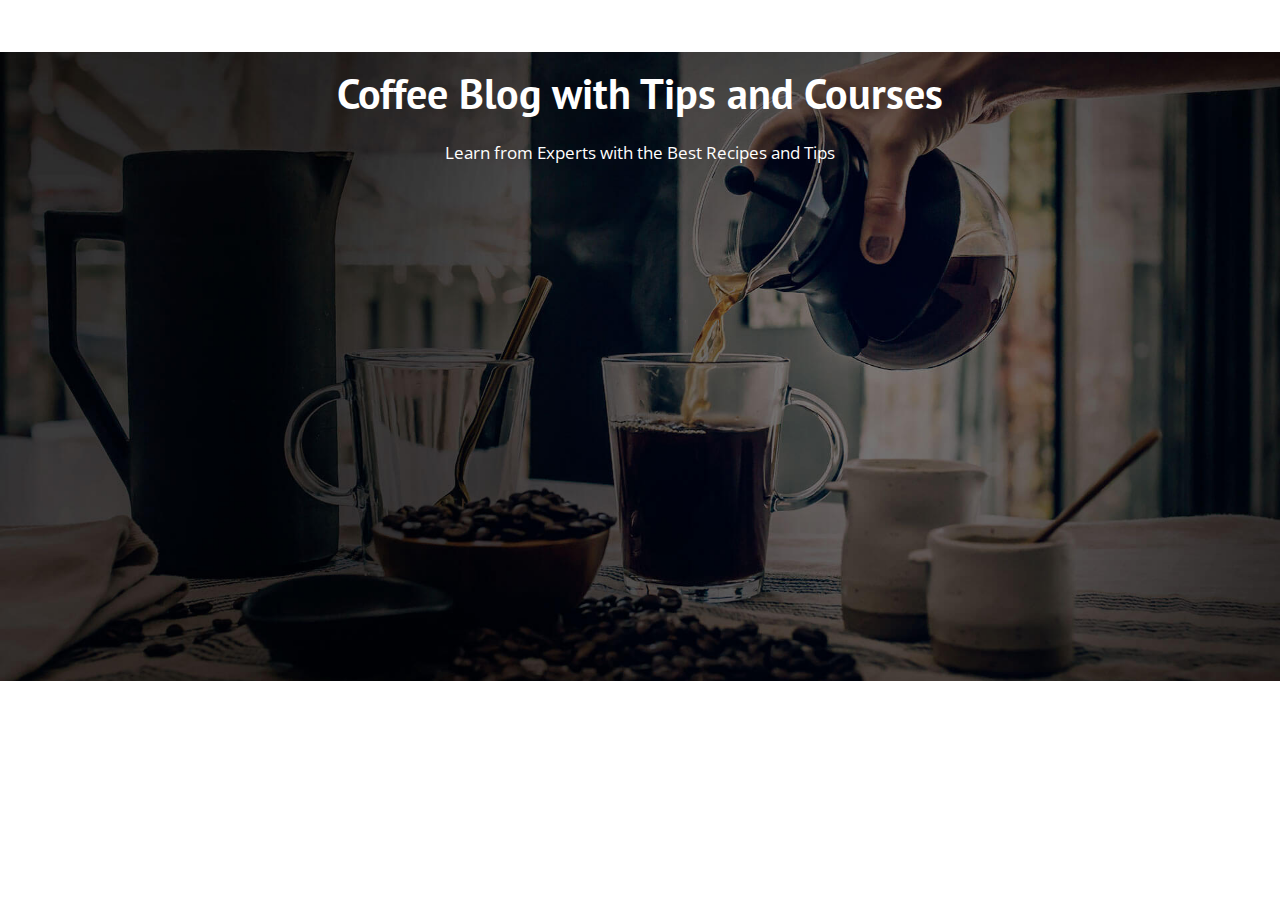
==== index.html @ 6b127e18 "First commit" ====
<!DOCTYPE html>
<html lang="en">

<head>
    <meta charset="UTF-8">
    <meta name="viewport" content="width=device-width, initial-scale=1.0">
    <title>Coffee Blog</title>
    <link rel="stylesheet" href="css/normalize.css">
    <link rel="preconnect" href="https://fonts.googleapis.com">
    <link rel="preconnect" href="https://fonts.gstatic.com" crossorigin>
    <link href="https://fonts.googleapis.com/css2?family=Open+Sans&family=PT+Sans:wght@400;700&display=swap"
        rel="stylesheet">
    <link rel="stylesheet" href="css/styles.css">
</head>

<body>
    <header class="header">
        <div class="text--header">
            <h2 class="no--margin">Coffee Blog with Tips and Courses</h2>
            <p class="no--margin">Learn from Experts with the Best Recipes and Tips</p>
        </div>
    </header>
</body>

</html>
---- css/styles.css ----
:root {
    --fontTitle: 'PT Sans', sans-serif;
    --fontParagraphs: 'Open Sans', sans-serif;
    --primary: #784D3C;
}

html {
    box-sizing: border-box;
    font-size: 65.5%;
}

*,
*::before,
*::after {
    box-sizing: inherit;
}

body {
    font-family: var(--fontParagraphs);
    font-size: 1.6rem;
    line-height: 2;
}

/* GLOBAL */
.container {
    max-width: 120rem;
    width: 90%;
    margin: 0 auto;
}

a {
    text-decoration: none;
}

h1,
h2,
h3,
h4 {
    font-family: var(--fontTitle);
}

h1 {
    font-size: 4.8rem;
}

h2 {
    font-size: 4rem;
}

h3 {
    font-size: 3.2rem;
}

h4 {
    font-size: 2.8rem;
}

img {
    max-width: 100%;
}

.no--margin {
    margin: 0;
}

.no--padding {
    padding: 0;
}

.centre--text {
    text-align: center;
}

/* Header */
.header{
    background-image: url(../img/banner.jpg);
    height: 60rem;
    background-size: cover;
    background-repeat: no-repeat;
    background-position: center;
}
.text--header{
    text-align: center;
    color: white;
    margin-top: 5rem;
}
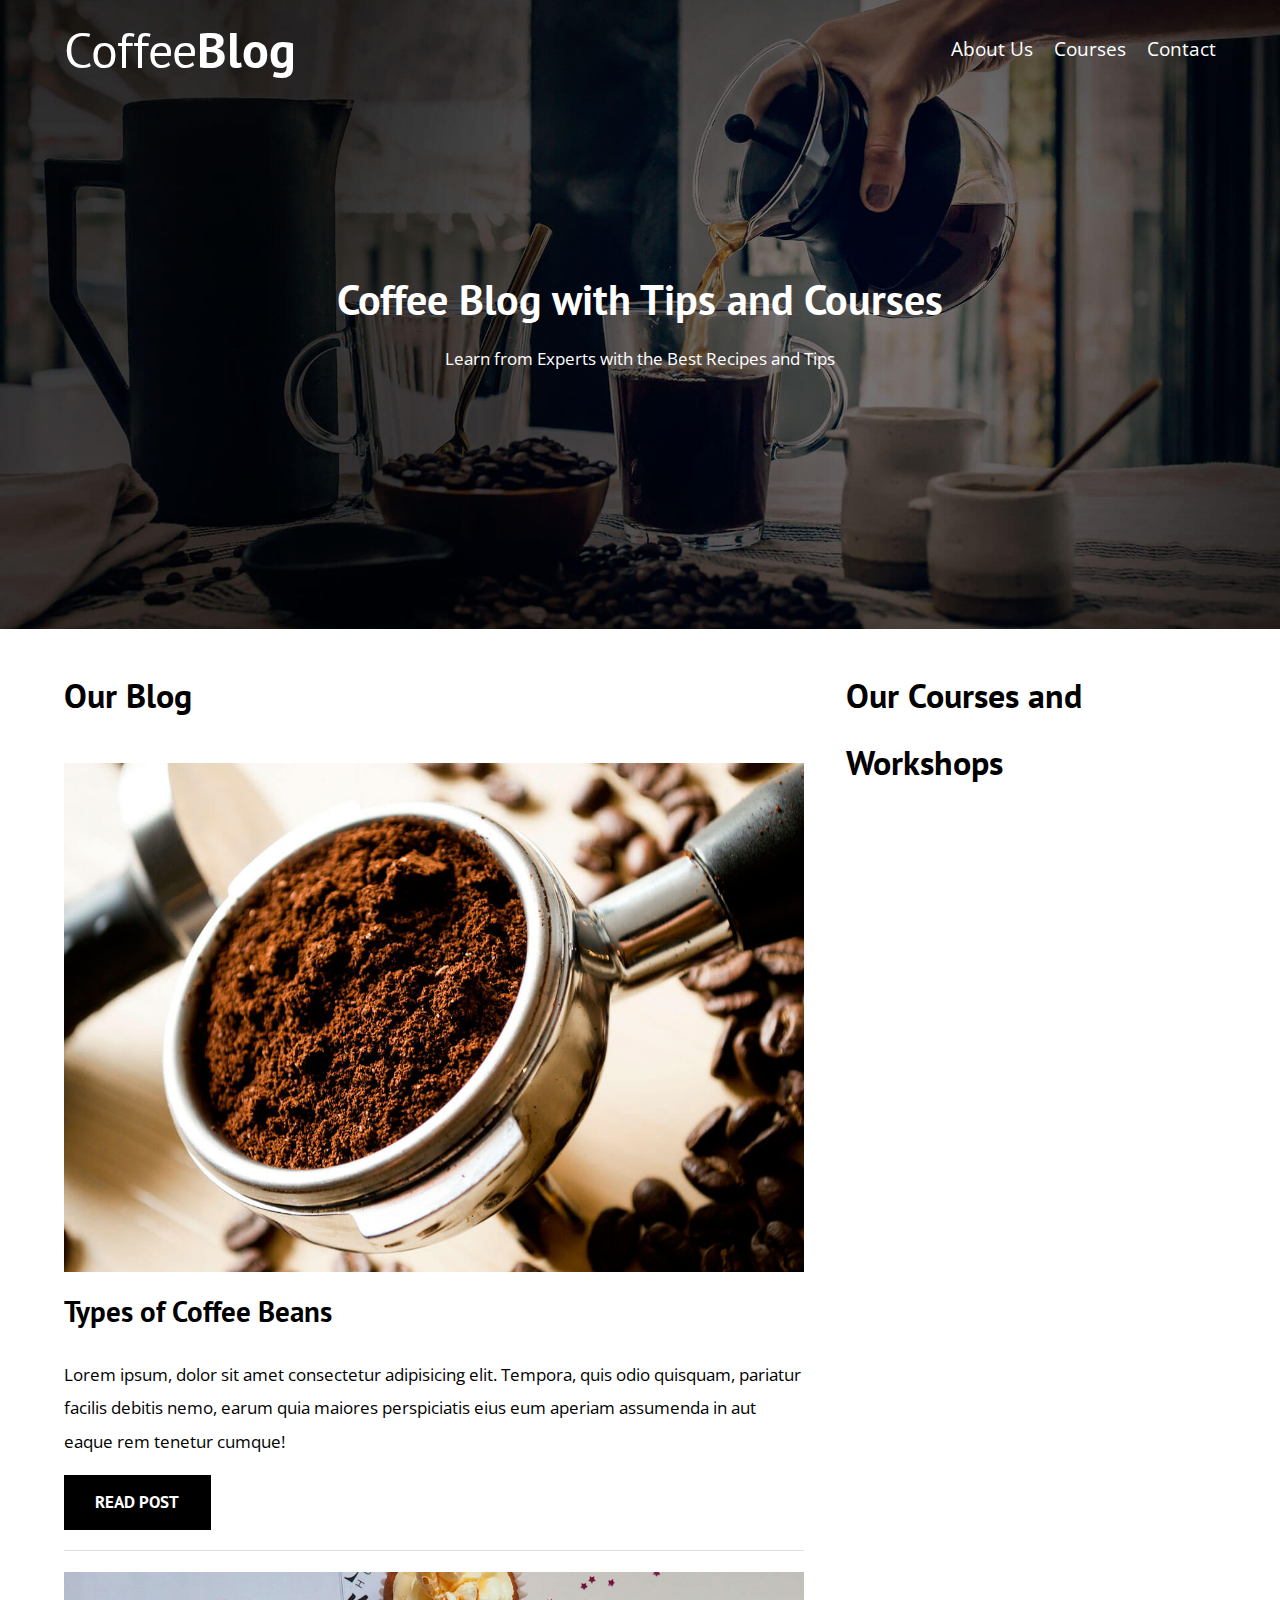
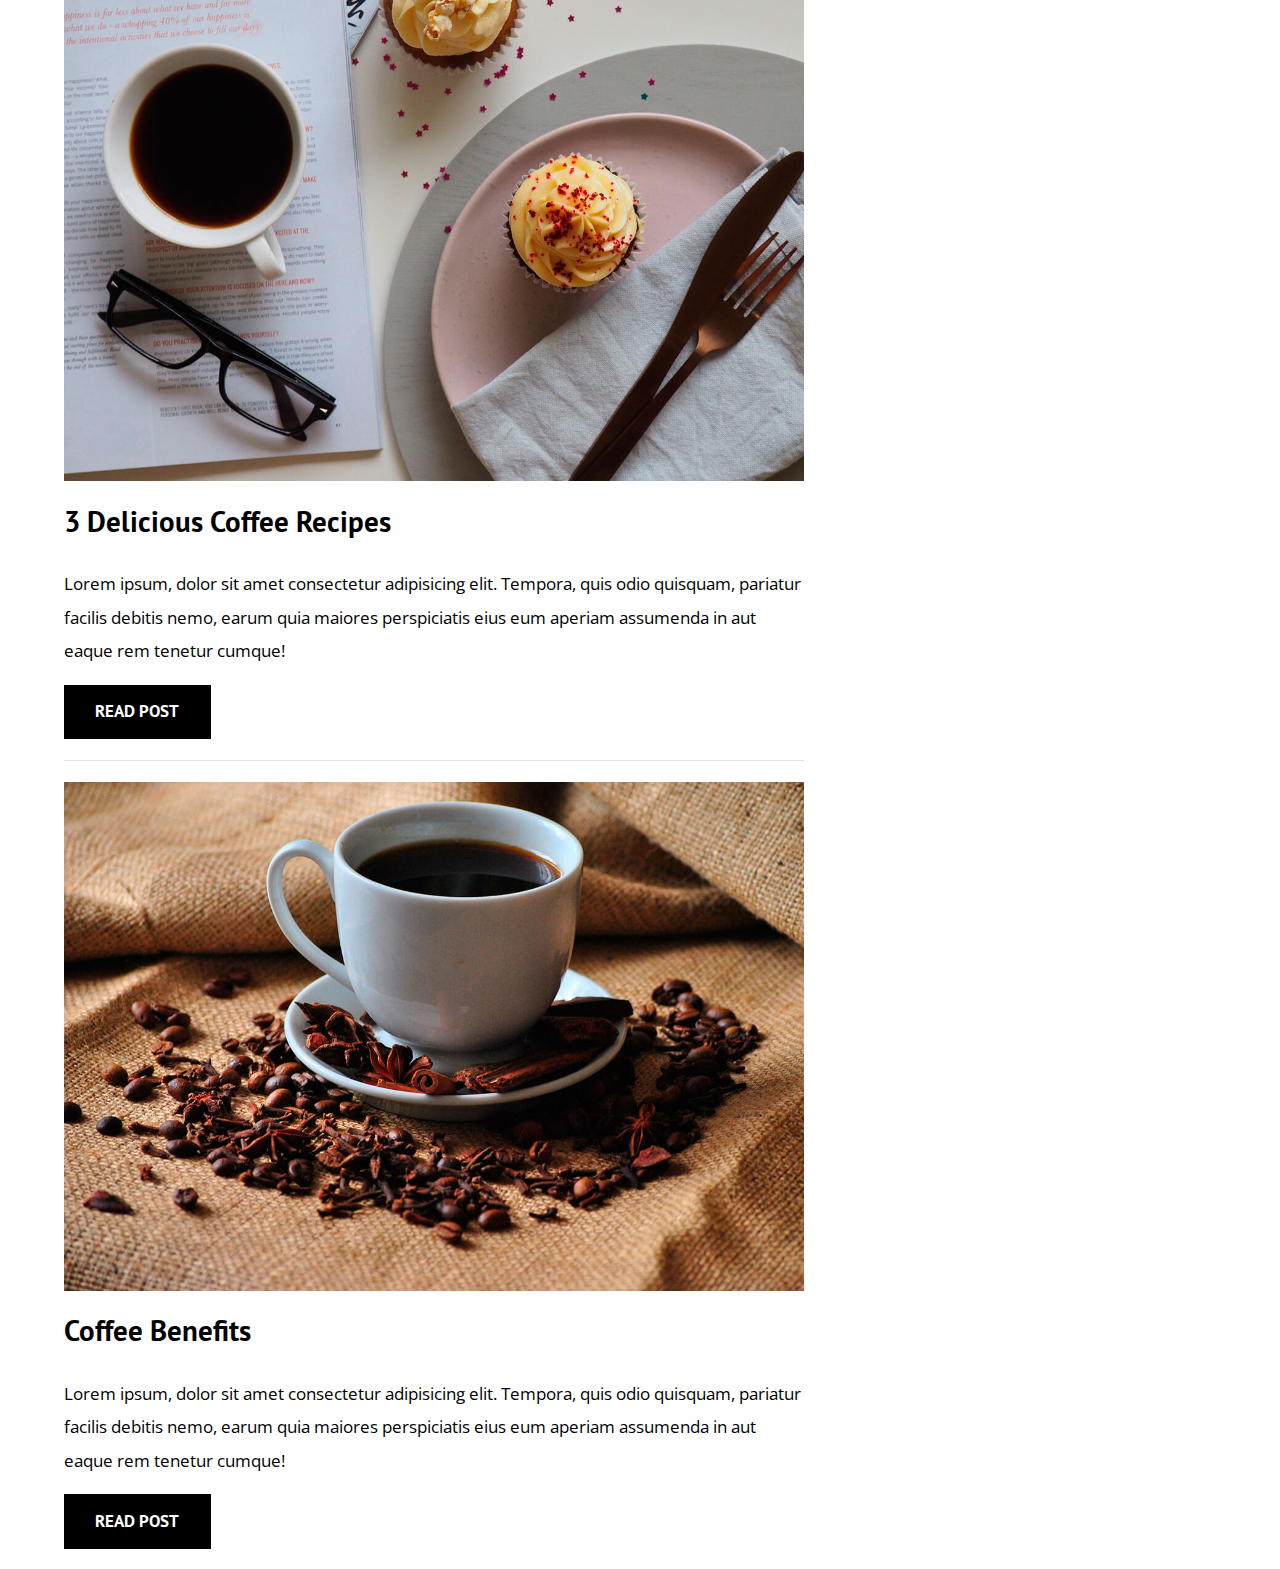
==== commit bf1a2681: "blog entry completed" ====
--- a/index.html
+++ b/index.html
@@ -15,11 +15,61 @@
 
 <body>
     <header class="header">
+        <div class="container">
+            <div class="bar">
+                <a href="index.html" class="logo">
+                    <h1 class="logo--name no--margin centre--text">Coffee<span class="logo--bold">Blog</span></h1>
+                </a>
+                <nav class="navigation">
+                    <a href="about.html" class="navigation--link">About Us</a>
+                    <a href="courses.html" class="navigation--link">Courses</a>
+                    <a href="contact.html" class="navigation--link">Contact</a>
+                </nav>
+            </div>
+        </div>
         <div class="text--header">
             <h2 class="no--margin">Coffee Blog with Tips and Courses</h2>
             <p class="no--margin">Learn from Experts with the Best Recipes and Tips</p>
         </div>
     </header>
+    <div class="container main--content">
+        <main class="blog">
+            <h3>Our Blog</h3>
+            <article class="blog--post">
+                <div class="post--img">
+                    <img src="img/blog1.jpg" alt="blog image">
+                </div>
+                <div class="post--content">
+                    <h4 class="no--margin">Types of Coffee Beans</h4>
+                    <p>Lorem ipsum, dolor sit amet consectetur adipisicing elit. Tempora, quis odio quisquam, pariatur facilis debitis nemo, earum quia maiores perspiciatis eius eum aperiam assumenda in aut eaque rem tenetur cumque!</p>
+                    <a href="post.html" class="button primary--button">Read post</a>
+                </div>
+            </article>
+            <article class="blog--post">
+                <div class="post--img">
+                    <img src="img/blog2.jpg" alt="blog image">
+                </div>
+                <div class="post--content">
+                    <h4 class="no--margin">3 Delicious Coffee Recipes</h4>
+                    <p>Lorem ipsum, dolor sit amet consectetur adipisicing elit. Tempora, quis odio quisquam, pariatur facilis debitis nemo, earum quia maiores perspiciatis eius eum aperiam assumenda in aut eaque rem tenetur cumque!</p>
+                    <a href="post.html" class="button primary--button">Read post</a>
+                </div>
+            </article>
+            <article class="blog--post">
+                <div class="post--img">
+                    <img src="img/blog3.jpg" alt="blog image">
+                </div>
+                <div class="post--content">
+                    <h4 class="no--margin"> Coffee Benefits</h4>
+                    <p>Lorem ipsum, dolor sit amet consectetur adipisicing elit. Tempora, quis odio quisquam, pariatur facilis debitis nemo, earum quia maiores perspiciatis eius eum aperiam assumenda in aut eaque rem tenetur cumque!</p>
+                    <a href="post.html" class="button primary--button">Read post</a>
+                </div>
+            </article>
+        </main>
+        <aside class="sidebar">
+            <h3>Our Courses and Workshops</h3>
+        </aside>
+    </div>
 </body>
 
 </html>--- a/css/styles.css
+++ b/css/styles.css
@@ -2,6 +2,7 @@
     --fontTitle: 'PT Sans', sans-serif;
     --fontParagraphs: 'Open Sans', sans-serif;
     --primary: #784D3C;
+    --gray: #e1e1e1;
 }
 
 html {
@@ -83,4 +84,70 @@
     text-align: center;
     color: white;
     margin-top: 5rem;
+}
+@media (min-width: 768px) {
+    .text--header{
+        margin-top: 15rem;
+    }
+}
+@media (min-width: 768px) {
+    .bar{
+        display: flex;
+        justify-content: space-between;
+        align-items: center;
+    }
+}
+.logo{
+    color: white;
+}
+.logo--name{
+    font-weight: normal;
+}
+.logo--bold{
+    font-weight: bold;
+}
+@media (min-width: 768px) {
+    .navigation{
+        display: flex;
+        gap: 2rem;
+    }
+}
+.navigation--link{
+    display: block;
+    text-align: center;
+    font-size: 1.8rem;
+    color: white;
+}
+@media (min-width: 768px) {
+    .main--content{
+        display: grid;
+        grid-template-columns: 2fr 1fr;
+        column-gap: 4rem;
+    }
+}
+.blog--post{
+    border-bottom: 1px solid var(--gray);
+    margin-bottom: 2rem;
+}
+.blog--post:last-of-type{
+    border: none;
+    margin-bottom: 0;
+}
+.button{
+    display: block;
+    font-family: var(--fontTitle);
+    color: white;
+    text-align: center;
+    padding: 1rem 3rem;
+    text-transform: uppercase;
+    font-weight: bold;
+    margin-bottom: 2rem;
+}
+@media (min-width: 768px) {
+    .button{
+        display: inline-block;
+    }
+}
+.primary--button{
+    background-color: black;
 }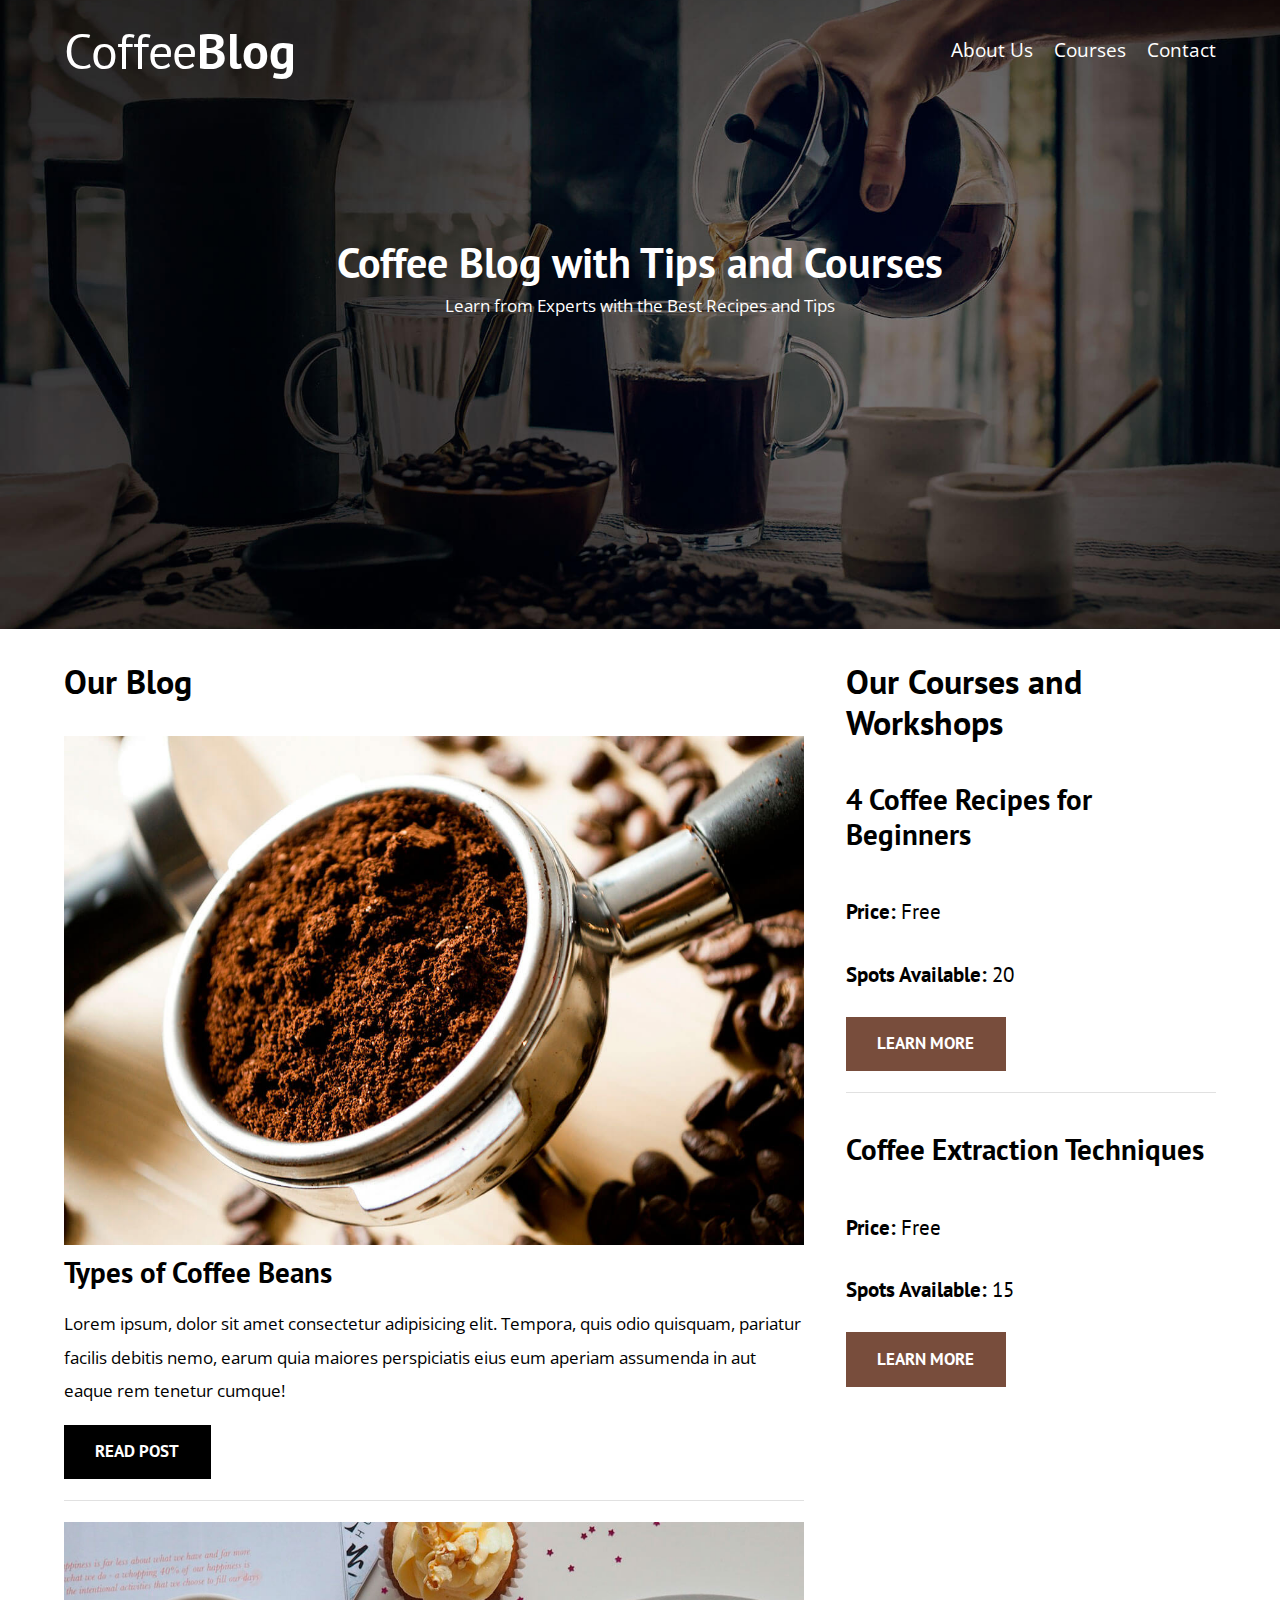
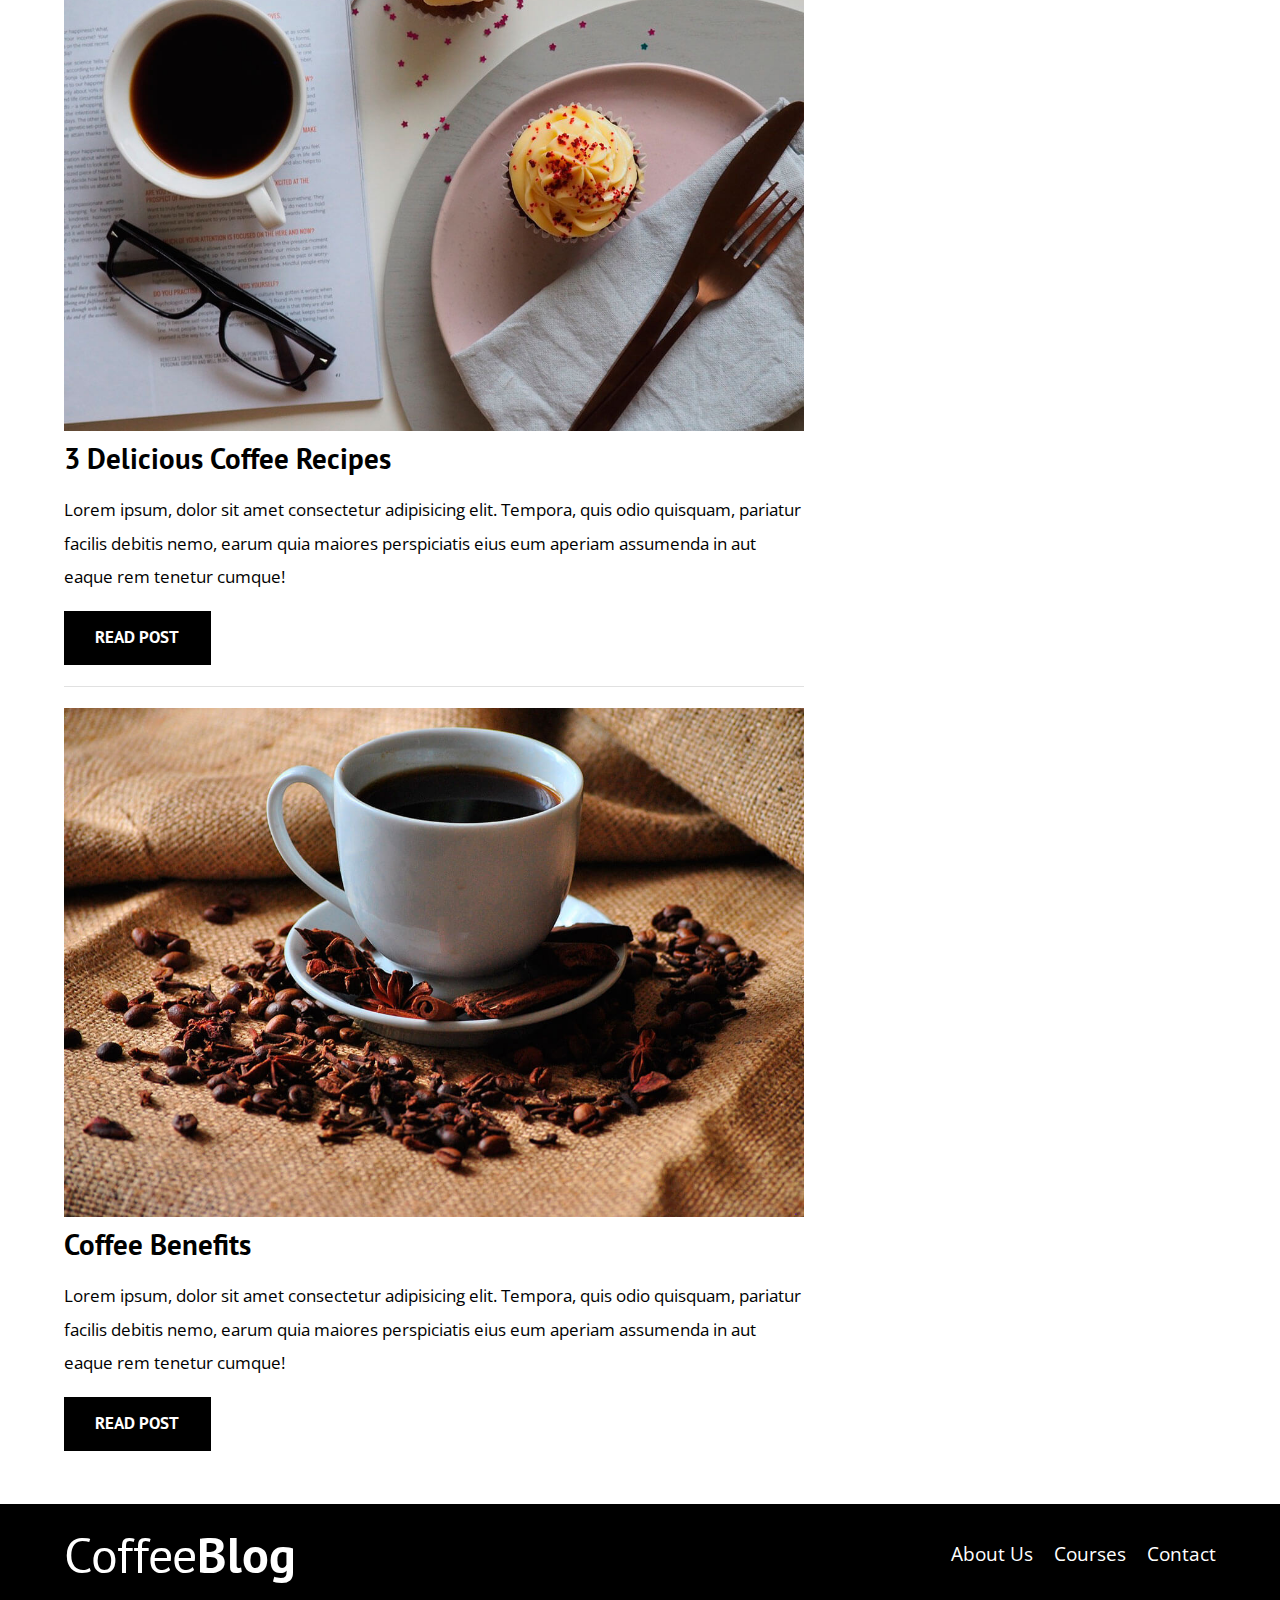
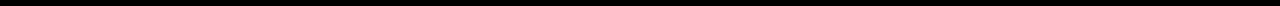
==== commit cc1ead4d: "index completed" ====
--- a/index.html
+++ b/index.html
@@ -68,8 +68,38 @@
         </main>
         <aside class="sidebar">
             <h3>Our Courses and Workshops</h3>
+
+            <ul class="courses no--padding">
+                <li class="widget--course">
+                    <h4 class="no-margin">4 Coffee Recipes for Beginners</h4>
+                    <p class="widget--course__label">Price: <span class="widget--course__info">Free</span></p>
+                    <p class="widget--course__label">Spots Available: <span class="widget--course__info">20</span></p>
+                    <a href="entrada.html" class="button secondary--button">Learn More</a>
+                </li>
+                <li class="widget--course">
+                    <h4 class="no-margin">Coffee Extraction Techniques</h4>
+                    <p class="widget--course__label">Price: <span class="widget--course__info">Free</span></p>
+                    <p class="widget--course__label">Spots Available: <span class="widget--course__info">15</span></p>
+                    <a href="entrada.html" class="button secondary--button">Learn More</a>
+                </li>
+            </ul>
         </aside>
     </div>
+
+    <footer class="footer">
+        <div class="container">
+            <div class="bar">
+                <a href="index.html" class="logo">
+                    <h1 class="logo--name no--margin centre--text">Coffee<span class="logo--bold">Blog</span></h1>
+                </a>
+                <nav class="navigation">
+                    <a href="about.html" class="navigation--link">About Us</a>
+                    <a href="courses.html" class="navigation--link">Courses</a>
+                    <a href="contact.html" class="navigation--link">Contact</a>
+                </nav>
+            </div>
+        </div>
+    </footer>
 </body>
 
 </html>--- a/css/styles.css
+++ b/css/styles.css
@@ -24,8 +24,10 @@
 
 /* GLOBAL */
 .container {
-    max-width: 120rem;
-    width: 90%;
+    /* max-width: 120rem;
+    width: 90%; */
+    width: min(90%, 120rem);
+    /*90% o 120rem es menor en pantalla completa --> 120rem, caso contrario se usa el 90%*/
     margin: 0 auto;
 }
 
@@ -38,6 +40,7 @@
 h3,
 h4 {
     font-family: var(--fontTitle);
+    line-height: 1.2;
 }
 
 h1 {
@@ -73,67 +76,83 @@
 }
 
 /* Header */
-.header{
+.header {
     background-image: url(../img/banner.jpg);
     height: 60rem;
     background-size: cover;
     background-repeat: no-repeat;
     background-position: center;
 }
-.text--header{
+
+.text--header {
     text-align: center;
     color: white;
     margin-top: 5rem;
 }
-@media (min-width: 768px) {
-    .text--header{
+
+@media (min-width: 768px) {
+    .text--header {
         margin-top: 15rem;
     }
 }
-@media (min-width: 768px) {
-    .bar{
+
+.bar {
+    padding-top: 2rem;
+}
+
+@media (min-width: 768px) {
+    .bar {
         display: flex;
         justify-content: space-between;
         align-items: center;
     }
 }
-.logo{
-    color: white;
-}
-.logo--name{
+
+.logo {
+    color: white;
+}
+
+.logo--name {
     font-weight: normal;
 }
-.logo--bold{
+
+.logo--bold {
     font-weight: bold;
 }
-@media (min-width: 768px) {
-    .navigation{
+
+@media (min-width: 768px) {
+    .navigation {
         display: flex;
         gap: 2rem;
     }
 }
-.navigation--link{
+
+.navigation--link {
     display: block;
     text-align: center;
     font-size: 1.8rem;
     color: white;
 }
-@media (min-width: 768px) {
-    .main--content{
+
+@media (min-width: 768px) {
+    .main--content {
         display: grid;
         grid-template-columns: 2fr 1fr;
         column-gap: 4rem;
     }
 }
-.blog--post{
+
+.blog--post {
     border-bottom: 1px solid var(--gray);
     margin-bottom: 2rem;
 }
-.blog--post:last-of-type{
+
+.blog--post:last-of-type {
     border: none;
     margin-bottom: 0;
 }
-.button{
+
+.button {
     display: block;
     font-family: var(--fontTitle);
     color: white;
@@ -143,11 +162,51 @@
     font-weight: bold;
     margin-bottom: 2rem;
 }
-@media (min-width: 768px) {
-    .button{
+
+@media (min-width: 768px) {
+    .button {
         display: inline-block;
     }
 }
-.primary--button{
+
+.primary--button {
     background-color: black;
+}
+
+.secondary--button {
+    background-color: var(--primary);
+}
+
+.courses {
+    list-style: none;
+}
+
+.widget--course {
+    border-bottom: 1px solid var(--gray);
+    margin-bottom: 2rem;
+}
+
+.widget--course:last-of-type {
+    border: none;
+    margin-bottom: 0;
+}
+
+.widget--course__label {
+    font-family: var(--fontTitle);
+    font-weight: bold;
+}
+
+.widget--course__info {
+    font-weight: normal;
+}
+
+.widget--course__label,
+.widget--course__info {
+    font-size: 2rem;
+}
+
+.footer {
+    background-color: black;
+    padding-bottom: 2rem;
+    margin-top: 3rem;
 }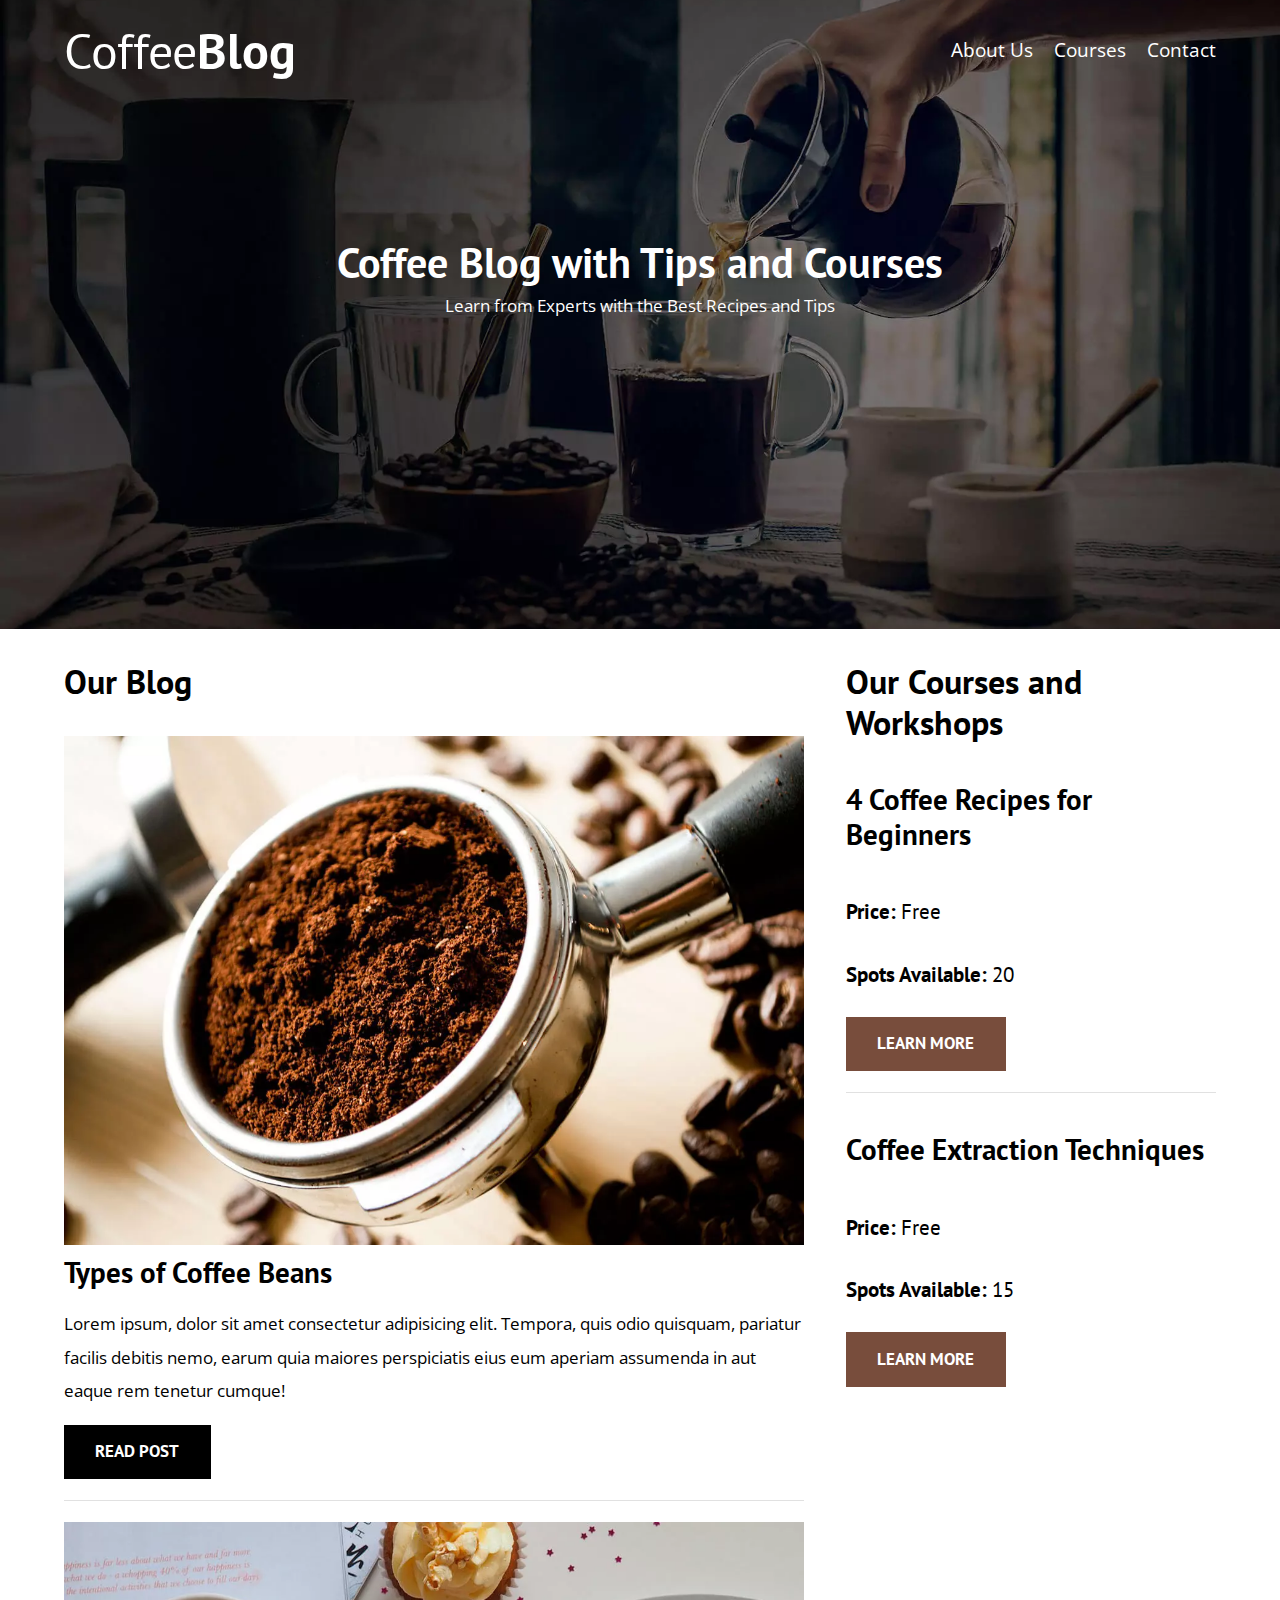
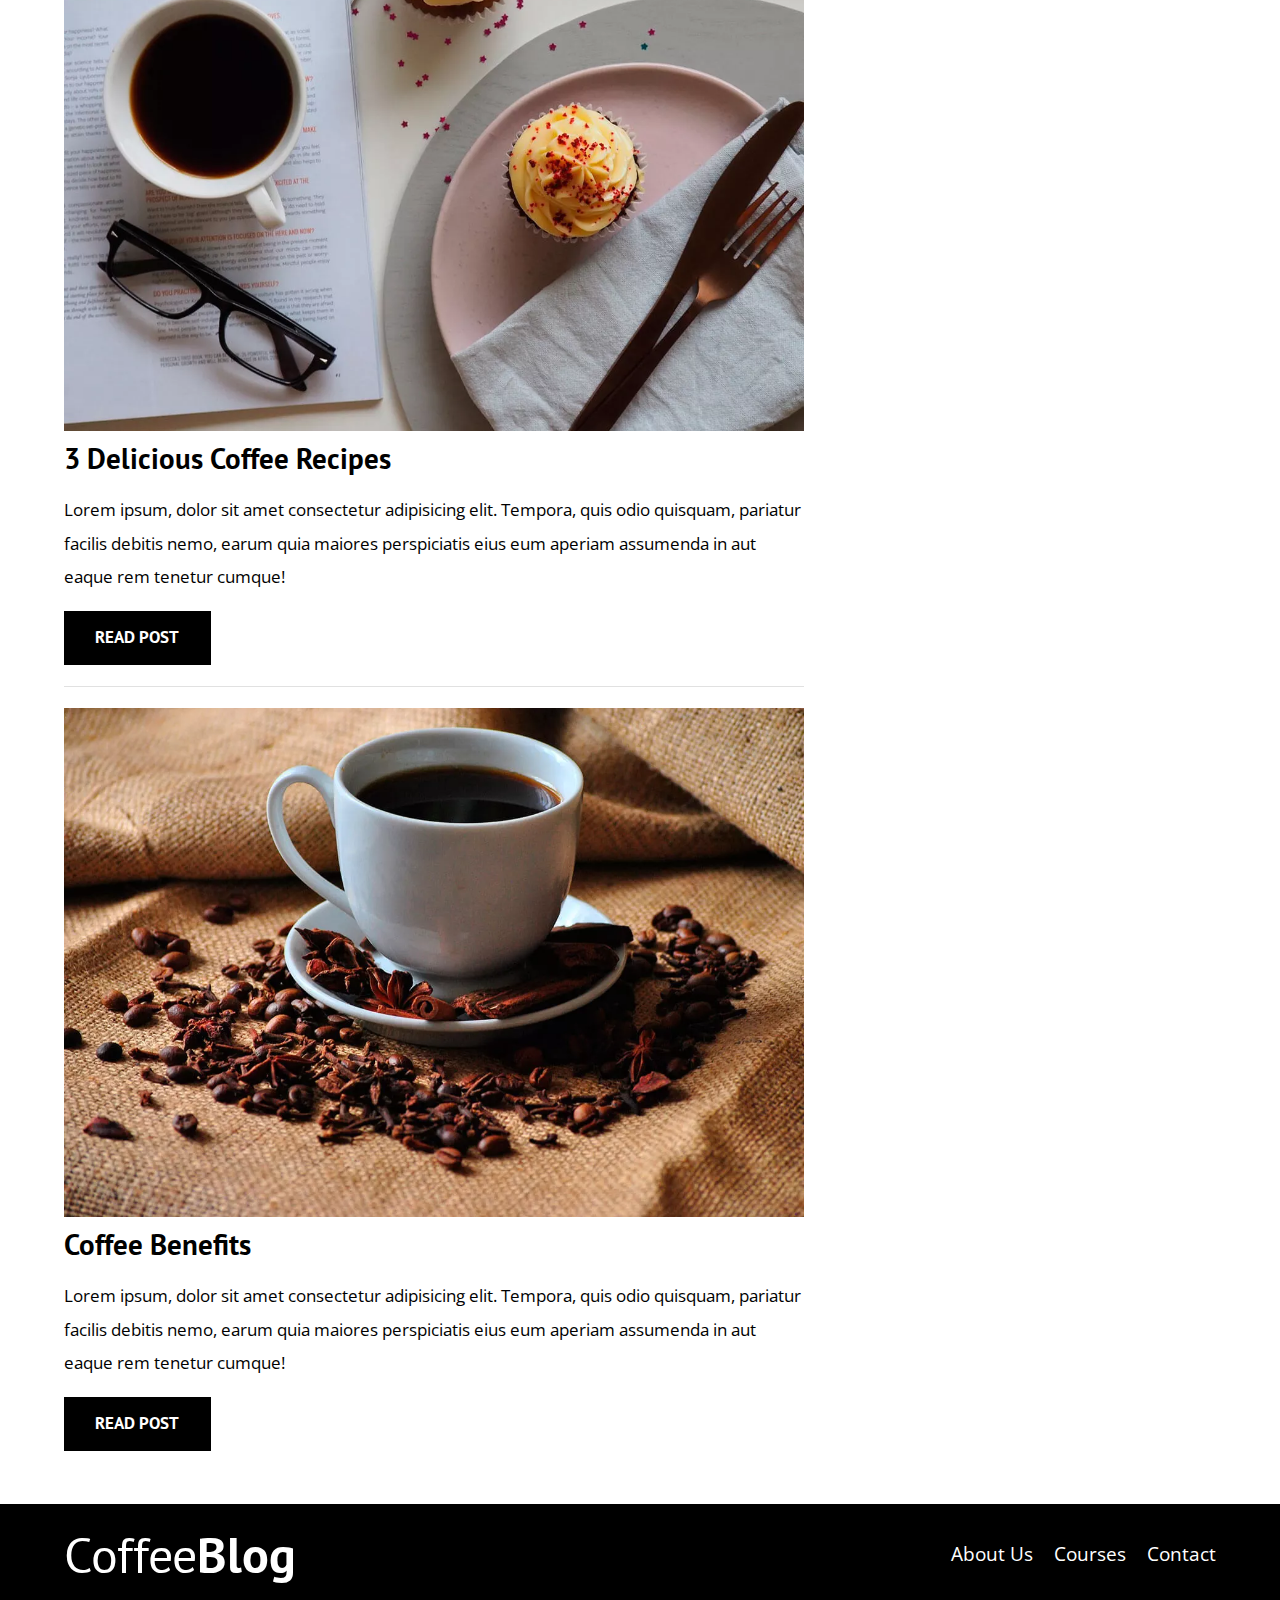
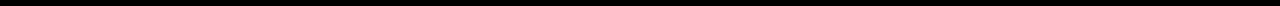
==== commit f6ebd828: "Añadiendo algunas etiquetas meta" ====
--- a/index.html
+++ b/index.html
@@ -4,13 +4,38 @@
 <head>
     <meta charset="UTF-8">
     <meta name="viewport" content="width=device-width, initial-scale=1.0">
+    <meta name="description" content="Explore the world of coffee on our blog. Discover coffee brewing techniques, recipes, and more.">
+    <meta name="keywords" content="coffee, brewing techniques, coffee recipes, coffee blog">
+    <meta name="author" content="Eder Benites">
+    <meta name="robots" content="index, follow">
     <title>Coffee Blog</title>
-    <link rel="stylesheet" href="css/normalize.css">
+
+    <!-- Prefetch: carga el siguiente documento probable -->
+    <link rel="prefetch" href="about.html" as="document">
+
+    <!-- <link rel="stylesheet" href="css/normalize.css"> -->
+    <!-- Debajo creo que el preconnect funciona como preload -->
     <link rel="preconnect" href="https://fonts.googleapis.com">
     <link rel="preconnect" href="https://fonts.gstatic.com" crossorigin>
     <link href="https://fonts.googleapis.com/css2?family=Open+Sans&family=PT+Sans:wght@400;700&display=swap"
         rel="stylesheet">
+    <!-- <link rel="stylesheet" href="css/styles.css"> -->
+
+    <!-- Preload -->
+
+
+    <link rel="preload" href="css/normalize.css" as="style">
+    <link rel="stylesheet" href="css/normalize.css">
+
+    <link rel="preload"
+        href="https://fonts.googleapis.com/css2?family=Open+Sans&family=PT+Sans:wght@400;700&display=swap"
+        crossorigin="crossorigin" as="font">
+    <link href="https://fonts.googleapis.com/css2?family=Open+Sans&family=PT+Sans:wght@400;700&display=swap"
+        rel="stylesheet">
+
+    <link rel="Preload" href="css/styles.css" as="style">
     <link rel="stylesheet" href="css/styles.css">
+
 </head>
 
 <body>
@@ -37,31 +62,47 @@
             <h3>Our Blog</h3>
             <article class="blog--post">
                 <div class="post--img">
-                    <img src="img/blog1.jpg" alt="blog image">
+                    <picture> <!-- Carga el fomato mas adecuado -->
+                        <source loading="lazy" srcset="img/blog1.webp" type="image/webp">
+                        <img loading="lazy" src="img/blog1.jpg" alt="blog image">
+                    </picture>
                 </div>
                 <div class="post--content">
                     <h4 class="no--margin">Types of Coffee Beans</h4>
-                    <p>Lorem ipsum, dolor sit amet consectetur adipisicing elit. Tempora, quis odio quisquam, pariatur facilis debitis nemo, earum quia maiores perspiciatis eius eum aperiam assumenda in aut eaque rem tenetur cumque!</p>
+                    <p>Lorem ipsum, dolor sit amet consectetur adipisicing elit. Tempora, quis odio quisquam, pariatur
+                        facilis debitis nemo, earum quia maiores perspiciatis eius eum aperiam assumenda in aut eaque
+                        rem tenetur cumque!</p>
                     <a href="post.html" class="button primary--button">Read post</a>
                 </div>
             </article>
             <article class="blog--post">
                 <div class="post--img">
-                    <img src="img/blog2.jpg" alt="blog image">
+                    <picture>
+                        <source loading="lazy" srcset="img/blog2.webp" type="image/webp">
+                        <img loading="lazy" src="img/blog2.jpg" alt="blog image">
+                    </picture>
                 </div>
                 <div class="post--content">
                     <h4 class="no--margin">3 Delicious Coffee Recipes</h4>
-                    <p>Lorem ipsum, dolor sit amet consectetur adipisicing elit. Tempora, quis odio quisquam, pariatur facilis debitis nemo, earum quia maiores perspiciatis eius eum aperiam assumenda in aut eaque rem tenetur cumque!</p>
+                    <p>Lorem ipsum, dolor sit amet consectetur adipisicing elit. Tempora, quis odio quisquam, pariatur
+                        facilis debitis nemo, earum quia maiores perspiciatis eius eum aperiam assumenda in aut eaque
+                        rem tenetur cumque!</p>
                     <a href="post.html" class="button primary--button">Read post</a>
                 </div>
             </article>
             <article class="blog--post">
                 <div class="post--img">
-                    <img src="img/blog3.jpg" alt="blog image">
+                    <picture>
+                        <source loading="lazy" srcset="img/blog3.webp" type="image/webp">
+                        <img loading="lazy" src="img/blog3.jpg" alt="blog image">
+                    </picture>
+                    <!-- Esto sirve para cargar la imagen cuando requiera verse -->
                 </div>
                 <div class="post--content">
                     <h4 class="no--margin"> Coffee Benefits</h4>
-                    <p>Lorem ipsum, dolor sit amet consectetur adipisicing elit. Tempora, quis odio quisquam, pariatur facilis debitis nemo, earum quia maiores perspiciatis eius eum aperiam assumenda in aut eaque rem tenetur cumque!</p>
+                    <p>Lorem ipsum, dolor sit amet consectetur adipisicing elit. Tempora, quis odio quisquam, pariatur
+                        facilis debitis nemo, earum quia maiores perspiciatis eius eum aperiam assumenda in aut eaque
+                        rem tenetur cumque!</p>
                     <a href="post.html" class="button primary--button">Read post</a>
                 </div>
             </article>
@@ -100,6 +141,7 @@
             </div>
         </div>
     </footer>
+    <script src="js/modernizr,js"></script>
 </body>
 
 </html>--- a/css/styles.css
+++ b/css/styles.css
@@ -76,8 +76,13 @@
 }
 
 /* Header */
+.webp .header{
+    background-image: url(../img/banner.webp);
+}
+.no-webp .header{
+    background-image: url(../img/banner.jpg);
+}
 .header {
-    background-image: url(../img/banner.jpg);
     height: 60rem;
     background-size: cover;
     background-repeat: no-repeat;
@@ -161,12 +166,17 @@
     text-transform: uppercase;
     font-weight: bold;
     margin-bottom: 2rem;
+    border: none; /* Manito */
 }
 
 @media (min-width: 768px) {
     .button {
         display: inline-block;
     }
+}
+
+.button:hover{
+    cursor: pointer;
 }
 
 .primary--button {
@@ -191,17 +201,21 @@
     margin-bottom: 0;
 }
 
-.widget--course__label {
+.widget--course__label,
+.course__label {
     font-family: var(--fontTitle);
     font-weight: bold;
 }
 
-.widget--course__info {
+.widget--course__info,
+.course__info {
     font-weight: normal;
 }
 
 .widget--course__label,
-.widget--course__info {
+.widget--course__info,
+.course__label,
+.course__info {
     font-size: 2rem;
 }
 
@@ -209,4 +223,80 @@
     background-color: black;
     padding-bottom: 2rem;
     margin-top: 3rem;
+}
+
+/* About Us */
+
+@media (min-width: 768px) {
+    .aboutus {
+        display: flex;
+        gap: 2rem;
+    }
+
+    .aboutus--img,
+    .aboutus--text {
+        flex-basis: 50%;
+    }
+
+    /* Esto es lo mismo 
+        .aboutus{
+            display: grid;
+            grid-template-columns: repeat(2,1fr);
+            column-gap: 2rem;
+        } 
+    */
+}
+
+/* Courses */
+
+.course {
+    padding: 3rem 0;
+    border-bottom: 1px solid var(--gray);
+}
+
+@media (min-width: 768px) {
+    .course {
+        display: grid;
+        grid-template-columns: 1fr 2fr;
+        column-gap: 2rem;
+    }
+}
+
+.course:last-of-type {
+    border: none;
+}
+
+/* Contact */
+
+.contact--bg{
+    background-image: url(../img/contacto.jpg);
+    height: 40rem;
+    background-size: cover;
+    background-repeat: no-repeat;
+}
+
+/** Form **/
+
+.form{
+    background-color: white;
+    margin: -5rem auto 0 auto;
+    width: 95%;
+    padding: 5rem;
+}
+.field{
+    display: flex;
+    margin-bottom: 3rem;
+    gap: 2rem;
+}
+.field--label{
+    flex: 0 0 9rem;
+    text-align: right; /* Alinear a la derecha */
+}
+.field--place{
+    flex: 1;
+    border: 1px solid var(--gray);
+}
+.field--place__textarea{
+height: 20rem;
+
 }--- a/css/styles.css
+++ b/css/styles.css
@@ -76,8 +76,13 @@
 }
 
 /* Header */
+.webp .header{
+    background-image: url(../img/banner.webp);
+}
+.no-webp .header{
+    background-image: url(../img/banner.jpg);
+}
 .header {
-    background-image: url(../img/banner.jpg);
     height: 60rem;
     background-size: cover;
     background-repeat: no-repeat;
@@ -161,12 +166,17 @@
     text-transform: uppercase;
     font-weight: bold;
     margin-bottom: 2rem;
+    border: none; /* Manito */
 }
 
 @media (min-width: 768px) {
     .button {
         display: inline-block;
     }
+}
+
+.button:hover{
+    cursor: pointer;
 }
 
 .primary--button {
@@ -191,17 +201,21 @@
     margin-bottom: 0;
 }
 
-.widget--course__label {
+.widget--course__label,
+.course__label {
     font-family: var(--fontTitle);
     font-weight: bold;
 }
 
-.widget--course__info {
+.widget--course__info,
+.course__info {
     font-weight: normal;
 }
 
 .widget--course__label,
-.widget--course__info {
+.widget--course__info,
+.course__label,
+.course__info {
     font-size: 2rem;
 }
 
@@ -209,4 +223,80 @@
     background-color: black;
     padding-bottom: 2rem;
     margin-top: 3rem;
+}
+
+/* About Us */
+
+@media (min-width: 768px) {
+    .aboutus {
+        display: flex;
+        gap: 2rem;
+    }
+
+    .aboutus--img,
+    .aboutus--text {
+        flex-basis: 50%;
+    }
+
+    /* Esto es lo mismo 
+        .aboutus{
+            display: grid;
+            grid-template-columns: repeat(2,1fr);
+            column-gap: 2rem;
+        } 
+    */
+}
+
+/* Courses */
+
+.course {
+    padding: 3rem 0;
+    border-bottom: 1px solid var(--gray);
+}
+
+@media (min-width: 768px) {
+    .course {
+        display: grid;
+        grid-template-columns: 1fr 2fr;
+        column-gap: 2rem;
+    }
+}
+
+.course:last-of-type {
+    border: none;
+}
+
+/* Contact */
+
+.contact--bg{
+    background-image: url(../img/contacto.jpg);
+    height: 40rem;
+    background-size: cover;
+    background-repeat: no-repeat;
+}
+
+/** Form **/
+
+.form{
+    background-color: white;
+    margin: -5rem auto 0 auto;
+    width: 95%;
+    padding: 5rem;
+}
+.field{
+    display: flex;
+    margin-bottom: 3rem;
+    gap: 2rem;
+}
+.field--label{
+    flex: 0 0 9rem;
+    text-align: right; /* Alinear a la derecha */
+}
+.field--place{
+    flex: 1;
+    border: 1px solid var(--gray);
+}
+.field--place__textarea{
+height: 20rem;
+
 }--- a/css/styles.css
+++ b/css/styles.css
@@ -76,8 +76,13 @@
 }
 
 /* Header */
+.webp .header{
+    background-image: url(../img/banner.webp);
+}
+.no-webp .header{
+    background-image: url(../img/banner.jpg);
+}
 .header {
-    background-image: url(../img/banner.jpg);
     height: 60rem;
     background-size: cover;
     background-repeat: no-repeat;
@@ -161,12 +166,17 @@
     text-transform: uppercase;
     font-weight: bold;
     margin-bottom: 2rem;
+    border: none; /* Manito */
 }
 
 @media (min-width: 768px) {
     .button {
         display: inline-block;
     }
+}
+
+.button:hover{
+    cursor: pointer;
 }
 
 .primary--button {
@@ -191,17 +201,21 @@
     margin-bottom: 0;
 }
 
-.widget--course__label {
+.widget--course__label,
+.course__label {
     font-family: var(--fontTitle);
     font-weight: bold;
 }
 
-.widget--course__info {
+.widget--course__info,
+.course__info {
     font-weight: normal;
 }
 
 .widget--course__label,
-.widget--course__info {
+.widget--course__info,
+.course__label,
+.course__info {
     font-size: 2rem;
 }
 
@@ -209,4 +223,80 @@
     background-color: black;
     padding-bottom: 2rem;
     margin-top: 3rem;
+}
+
+/* About Us */
+
+@media (min-width: 768px) {
+    .aboutus {
+        display: flex;
+        gap: 2rem;
+    }
+
+    .aboutus--img,
+    .aboutus--text {
+        flex-basis: 50%;
+    }
+
+    /* Esto es lo mismo 
+        .aboutus{
+            display: grid;
+            grid-template-columns: repeat(2,1fr);
+            column-gap: 2rem;
+        } 
+    */
+}
+
+/* Courses */
+
+.course {
+    padding: 3rem 0;
+    border-bottom: 1px solid var(--gray);
+}
+
+@media (min-width: 768px) {
+    .course {
+        display: grid;
+        grid-template-columns: 1fr 2fr;
+        column-gap: 2rem;
+    }
+}
+
+.course:last-of-type {
+    border: none;
+}
+
+/* Contact */
+
+.contact--bg{
+    background-image: url(../img/contacto.jpg);
+    height: 40rem;
+    background-size: cover;
+    background-repeat: no-repeat;
+}
+
+/** Form **/
+
+.form{
+    background-color: white;
+    margin: -5rem auto 0 auto;
+    width: 95%;
+    padding: 5rem;
+}
+.field{
+    display: flex;
+    margin-bottom: 3rem;
+    gap: 2rem;
+}
+.field--label{
+    flex: 0 0 9rem;
+    text-align: right; /* Alinear a la derecha */
+}
+.field--place{
+    flex: 1;
+    border: 1px solid var(--gray);
+}
+.field--place__textarea{
+height: 20rem;
+
 }